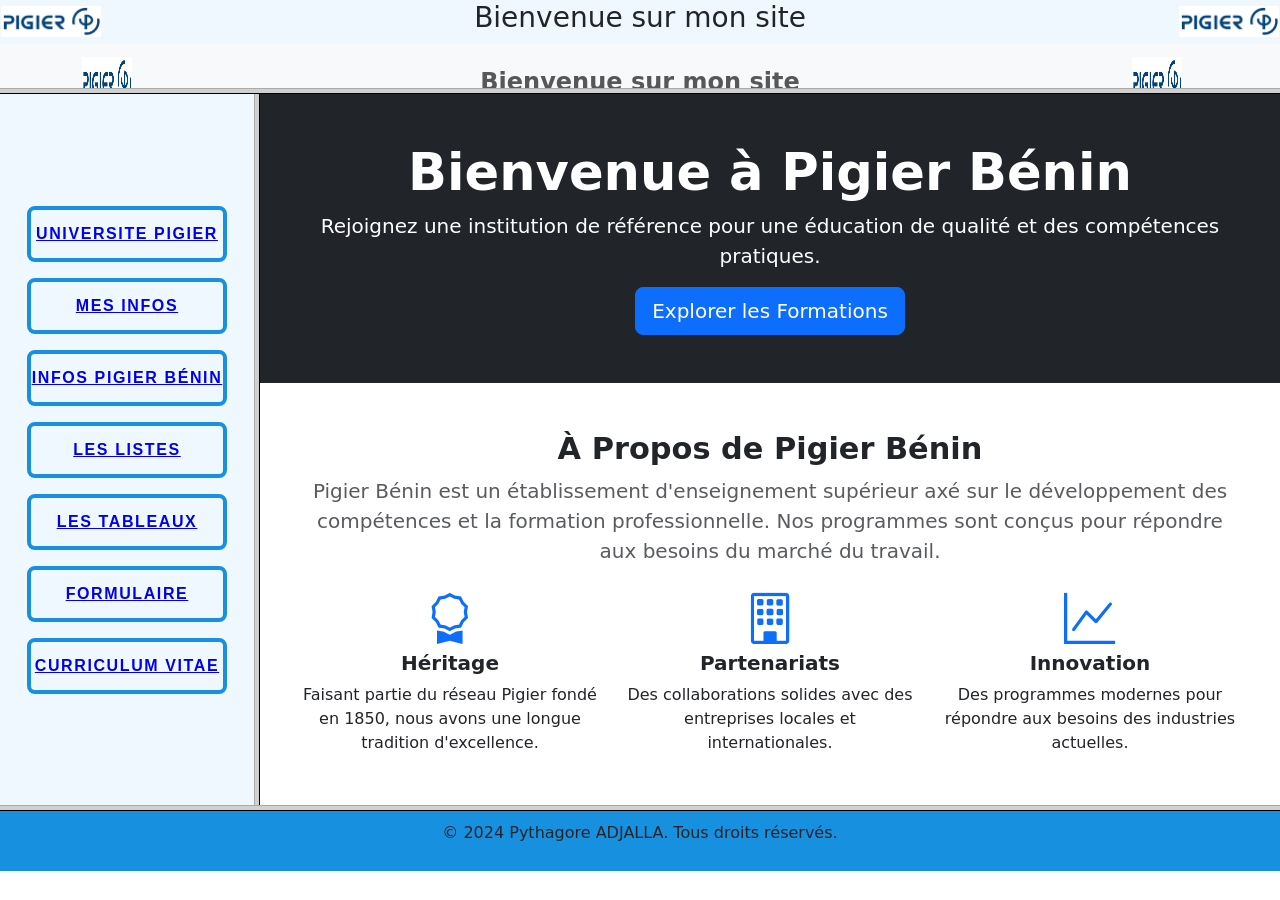
==== index.html @ 34792ea6 "Add files via upload" ====
<!DOCTYPE html>
<html>
    <head>
        <title>Mon site</title>
    </head>
    <frameset rows="10%,80%,10%" >
        <frame src="header.html">
            <frameset cols="20%,80%">
                <frame src="menu.html">
                    <frame src="acc.html" name="x">
            </frameset>
            <frame src="footer.html">
    </frameset>
</html>
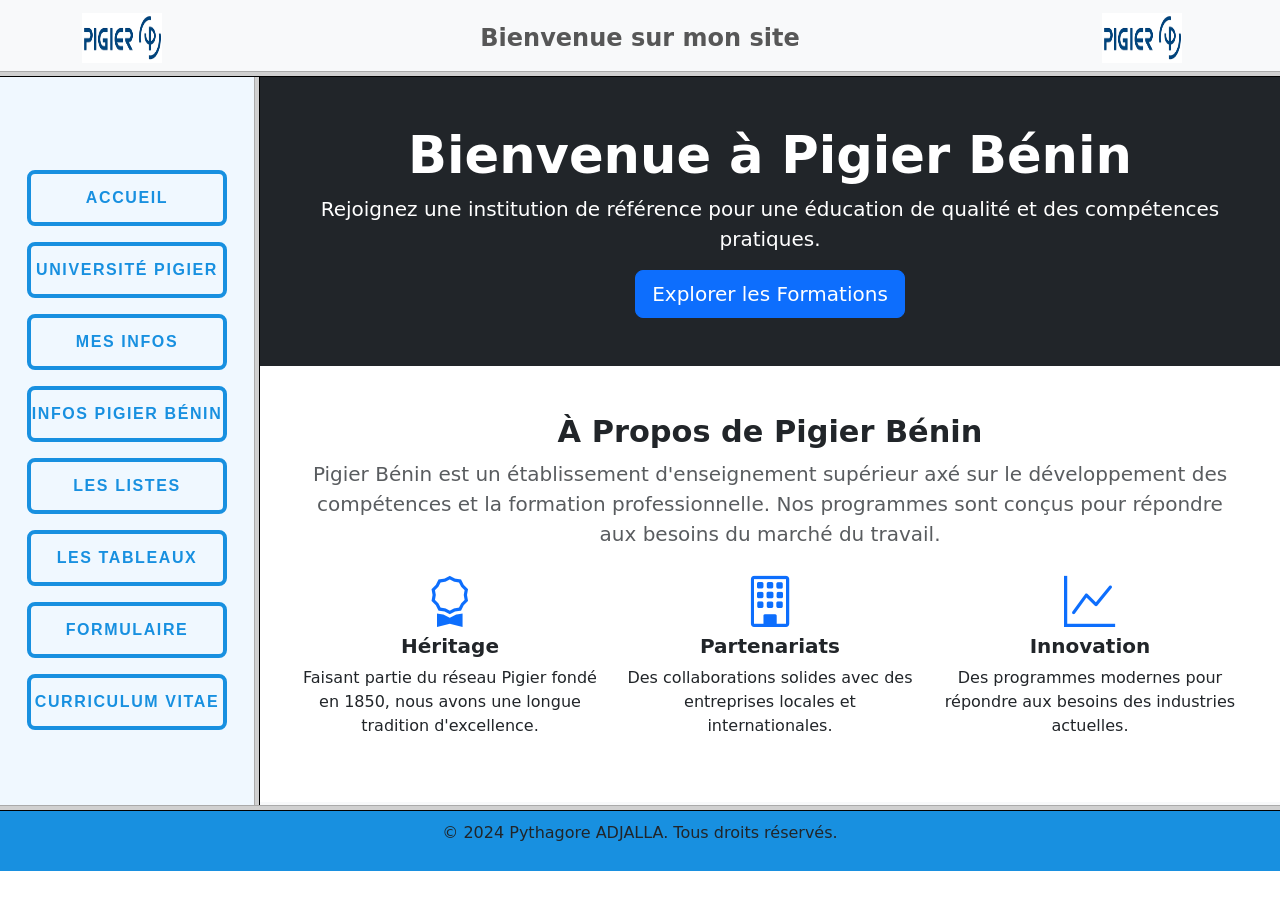
==== commit f153d8f9: "Update index.html" ====
--- a/index.html
+++ b/index.html
@@ -3,7 +3,7 @@
     <head>
         <title>Mon site</title>
     </head>
-    <frameset rows="10%,80%,10%" >
+    <frameset rows="8%,82%,10%" >
         <frame src="header.html">
             <frameset cols="20%,80%">
                 <frame src="menu.html">
@@ -11,4 +11,4 @@
             </frameset>
             <frame src="footer.html">
     </frameset>
-</html>+</html>
